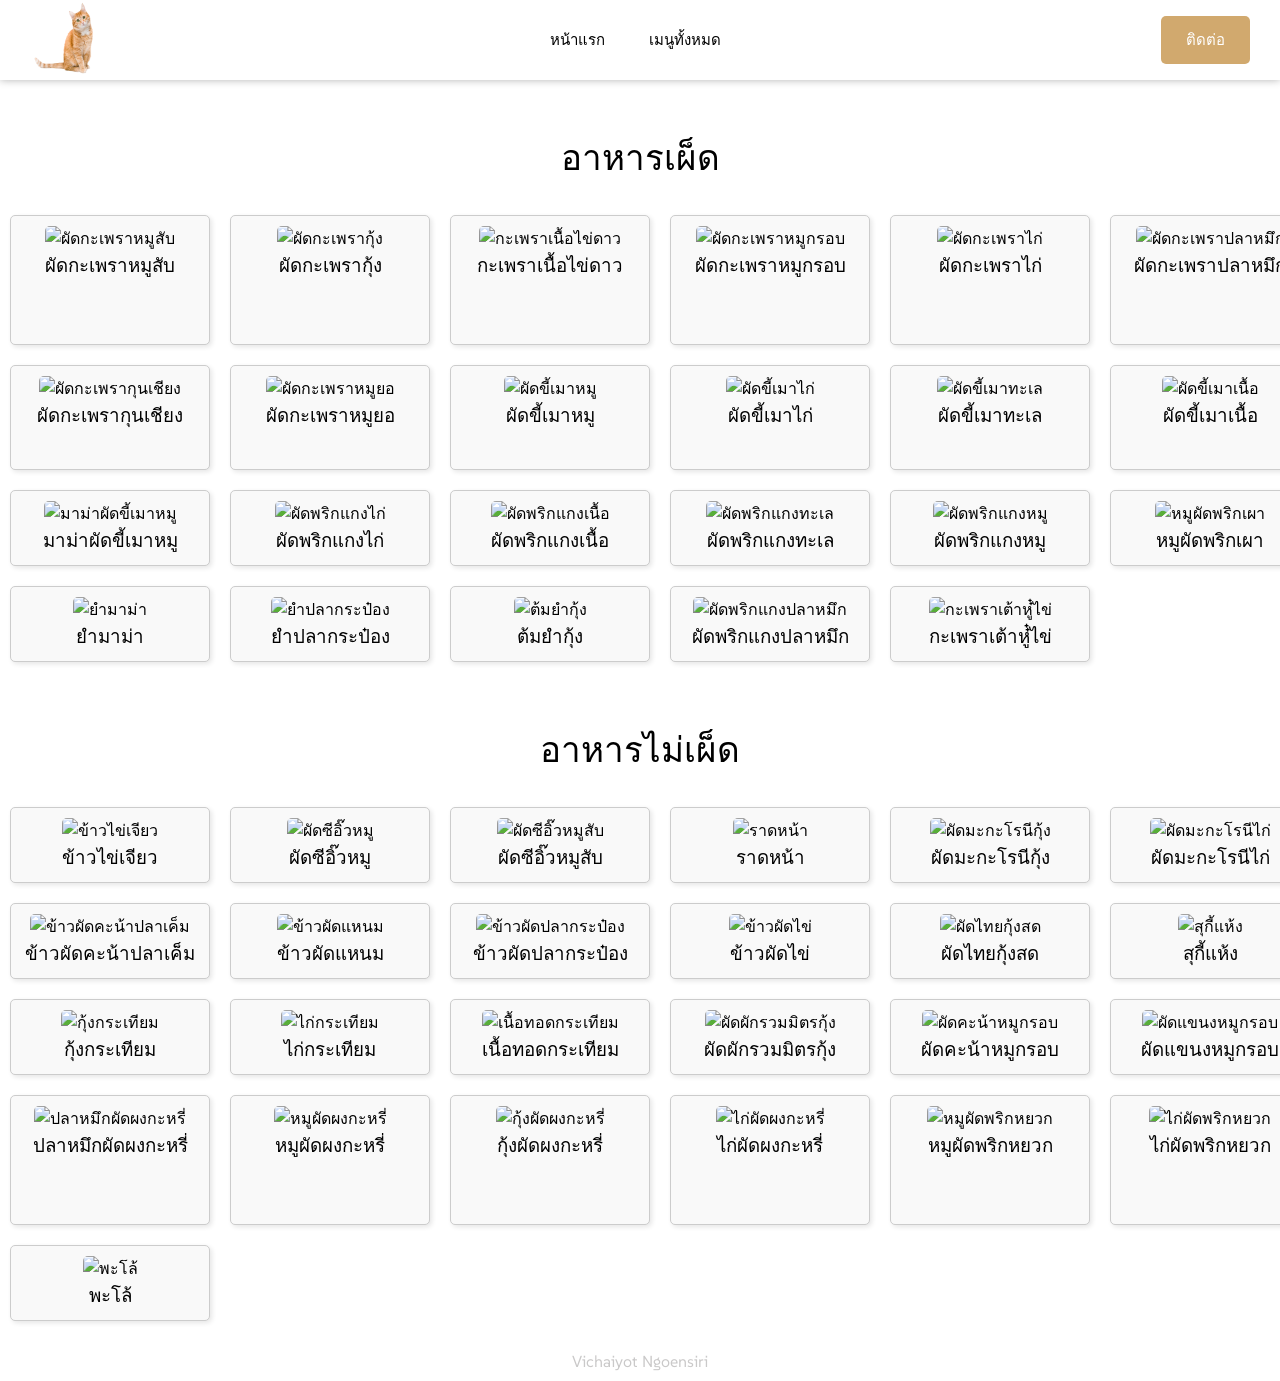
==== random/menu.html @ db2ab41a "first commit" ====
<!DOCTYPE html>
<html lang="en">
<head>
    <meta charset="UTF-8">
    <meta name="viewport" content="width=device-width, initial-scale=1.0">
    <title>สุ่มอาหารกินกานนน</title>
    <link rel="icon" type="image/x-icon" href="img/cat-removebg-preview.png">
    <link rel="stylesheet" href="menu.css">
    <script src="https://cdn.jsdelivr.net/npm/sweetalert2@11"></script>
    <script src="https://code.jquery.com/jquery-3.6.0.js" integrity="sha256-H+K7U5CnXl1h5ywQfKtSj8PCmoN9aaq30gDh27Xc0jk=" crossorigin="anonymous"></script>
</head>
<body>
    <div class="">
        <nav>
            <div class="nav-left">
                <div class="bar" id="Bar" >
                    <div class="bar1"></div>
                    <div class="bar2"></div>
                    <div class="bar3"></div>
              
                </div>
                <div id="Dd" class="drop" style="display: none;">
                    <a style="display: block;"href="home.html">หน้าแรก</a>
                    <a style="display: block;"href="menu.html">เมนูทั้งหมด</a>
                </div>
                <img src="img/cat-removebg-preview.png" alt="" >
            </div>

            <div class="nav-canter">
                <a href="home.html">หน้าแรก</a>
                <a href="menu.html">เมนูทั้งหมด</a>
            </div>
            <div class="nav-right">
                <button>ติดต่อ</button>
            </div>
        </nav>

      <div class="txt">
        <h2 style="font-size: 35px;">อาหารเผ็ด</h2 style="font-size: 35px;">
      </div>
        <div id="menu-spicy"  class="all">
        </div>
        <div class="txt">
            <h2 style="font-size: 35px;">อาหารไม่เผ็ด</h2>
          </div>
        <div id="menu-notspicy"  class="all">
        </div>

        <div class="container">
            <footer>
                <p >Vichaiyot Ngoensiri</p>
            </footer>
       </div>
    </div>
    
    <script  type="module">
    import{spicy} from './spicy.js';
    import{notSpicy} from './notspicy.js';
    

   

    const menuspicy = document.getElementById('menu-spicy');
    const menunotspicy = document.getElementById('menu-notspicy');
    

    spicy.forEach(dish =>{
        const box = document.createElement('div');
            box.className = 'box';
            box.innerHTML = ` 
            <img src="${dish.img}" alt="${dish.name}">
            <h3>${dish.name}</h3>`;
    
            menuspicy.appendChild(box);
    });


    notSpicy.forEach(dish =>{
        const box = document.createElement('div');
            box.className = 'box';
            box.innerHTML = ` 
            <img src="${dish.img}" alt="${dish.name}">
            <h3>${dish.name}</h3>`;
    
            menunotspicy.appendChild(box);
    });
 
    const button = document.getElementById('Bar');

    button.addEventListener("click",function(){
        document.getElementById('Dd').style.display = 'block';
    })
    window.onclick = function(event){
    if(!event.target.matches('.bar')){
        var dropdowns = document.getElementsByClassName("drop");
        for(var i=0; i<dropdowns.length; i++){
            if(document.getElementById('Dd').style.display = 'block'){
                document.getElementById('Dd').style.display = 'none';
            }
        }
    }
 }
 </script>
</body>
</html>
---- random/menu.css ----
@import url('https://fonts.googleapis.com/css2?family=SUSE:wght@100..800&display=swap');
*{
    margin: 0;
    padding: 0;
    box-sizing: border-box;
    font-family: "SUSE", sans-serif;
    font-optical-sizing: auto;
    font-weight: 400;
    font-style: normal;
}

nav{
    display: flex;
    justify-content: space-between;
    align-items: center;
    position: sticky;
    top: 0;
    width: 100%;
    height: 80px;
    background-color:#fff;
    box-shadow: 0px 0px 8px 0px rgba(0,0,0,0.3);
    z-index: 1;
}
.nav-left{
    display: flex;
    align-items: center;
   
    
    img{
        margin-left: 30px;
        width: 80px;
        height: 80px;
    }
}
.nav-canter{
    
    a{
        text-decoration: none;
        color: black;
        margin: 20px;
        font-size: 15px;
    }
    a:hover{
        background-color: rgb(228, 228, 228);
        padding: 10px 15px;
        margin: 5px;
        border-radius: 5px;
    }
}

.nav-right{

    button{
        margin-right: 30px;
        padding: 12px 25px;
        font-size: 15px;
        border-radius: 5px;
        transition: 0.4s;
        border: none;
        color: #fff;
        background-color: rgb(209, 169, 110);
        cursor: pointer;

    }
    button:hover{
        background-color: rgb(155, 155, 155);
        padding: 14px 27px;
        
    }
}
.bar{
    margin: 0 10px;
    display: none;
    cursor: pointer;
    .bar1, .bar2 ,.bar3{
        height: 3px;
        background-color: rgb(209, 169, 110);
        margin: 6px 10px;
        transition: 0.4s;
    }
    .bar1{
        width: 36px;
    }

    .bar2{
        width: 12px;
    }
    .bar3{
        width: 25px;
    }
}
.drop{
    z-index: 3;
    padding: .5rem;
    border-radius: 10px;
    position: fixed;
    display: grid;
    top: 80px;
    background-color: rgb(255, 255, 255);
    box-shadow: 0px 0px 8px 0px rgba(0,0,0,0.1);

    a{
        text-decoration: none;
        color: black;
        padding:  .5rem 6rem .5rem .5rem ;
        margin-bottom: 2px;
        border-radius: 10px;
        font-size: 15px;
        background-color: #fff;


    }

    a:hover{
        background-color: rgba(126, 126, 126, 0.301);
    }
}

@media screen and (max-width:1024px) {
    .bar{
        display: block;
    }
    .nav-canter{
        display: none;
    }
    
}

.container{
    display: flex;
    justify-content: center;
    align-items: center;
}
footer{
    
    margin-bottom: 10px;
    p{
        color: rgb(202, 201, 201);
    }
}

.box {
    
    border: 1px solid #ccc;
    border-radius: 5px;
    margin: 10px;
    padding: 10px;
    width: 200px;
    text-align: center;
    box-shadow: 2px 2px 5px rgba(0, 0, 0, 0.1);
    background-color: #f9f9f9;
    transition: 0.3s;
}
.box img {
    width: 150px;
    height: 100px;
    object-fit: cover;
    border-radius: 5px;
}

.all{
    display: grid;
    grid-template-columns: repeat(8,1fr);
    margin-bottom: 20px;
}
.txt{
    text-align: center;
    margin-top: 50px;
    margin-bottom: 20px;
}

.box:hover{
    box-shadow: 5px 5px 5px 5px rgba(0, 0, 0, 0.575);
}
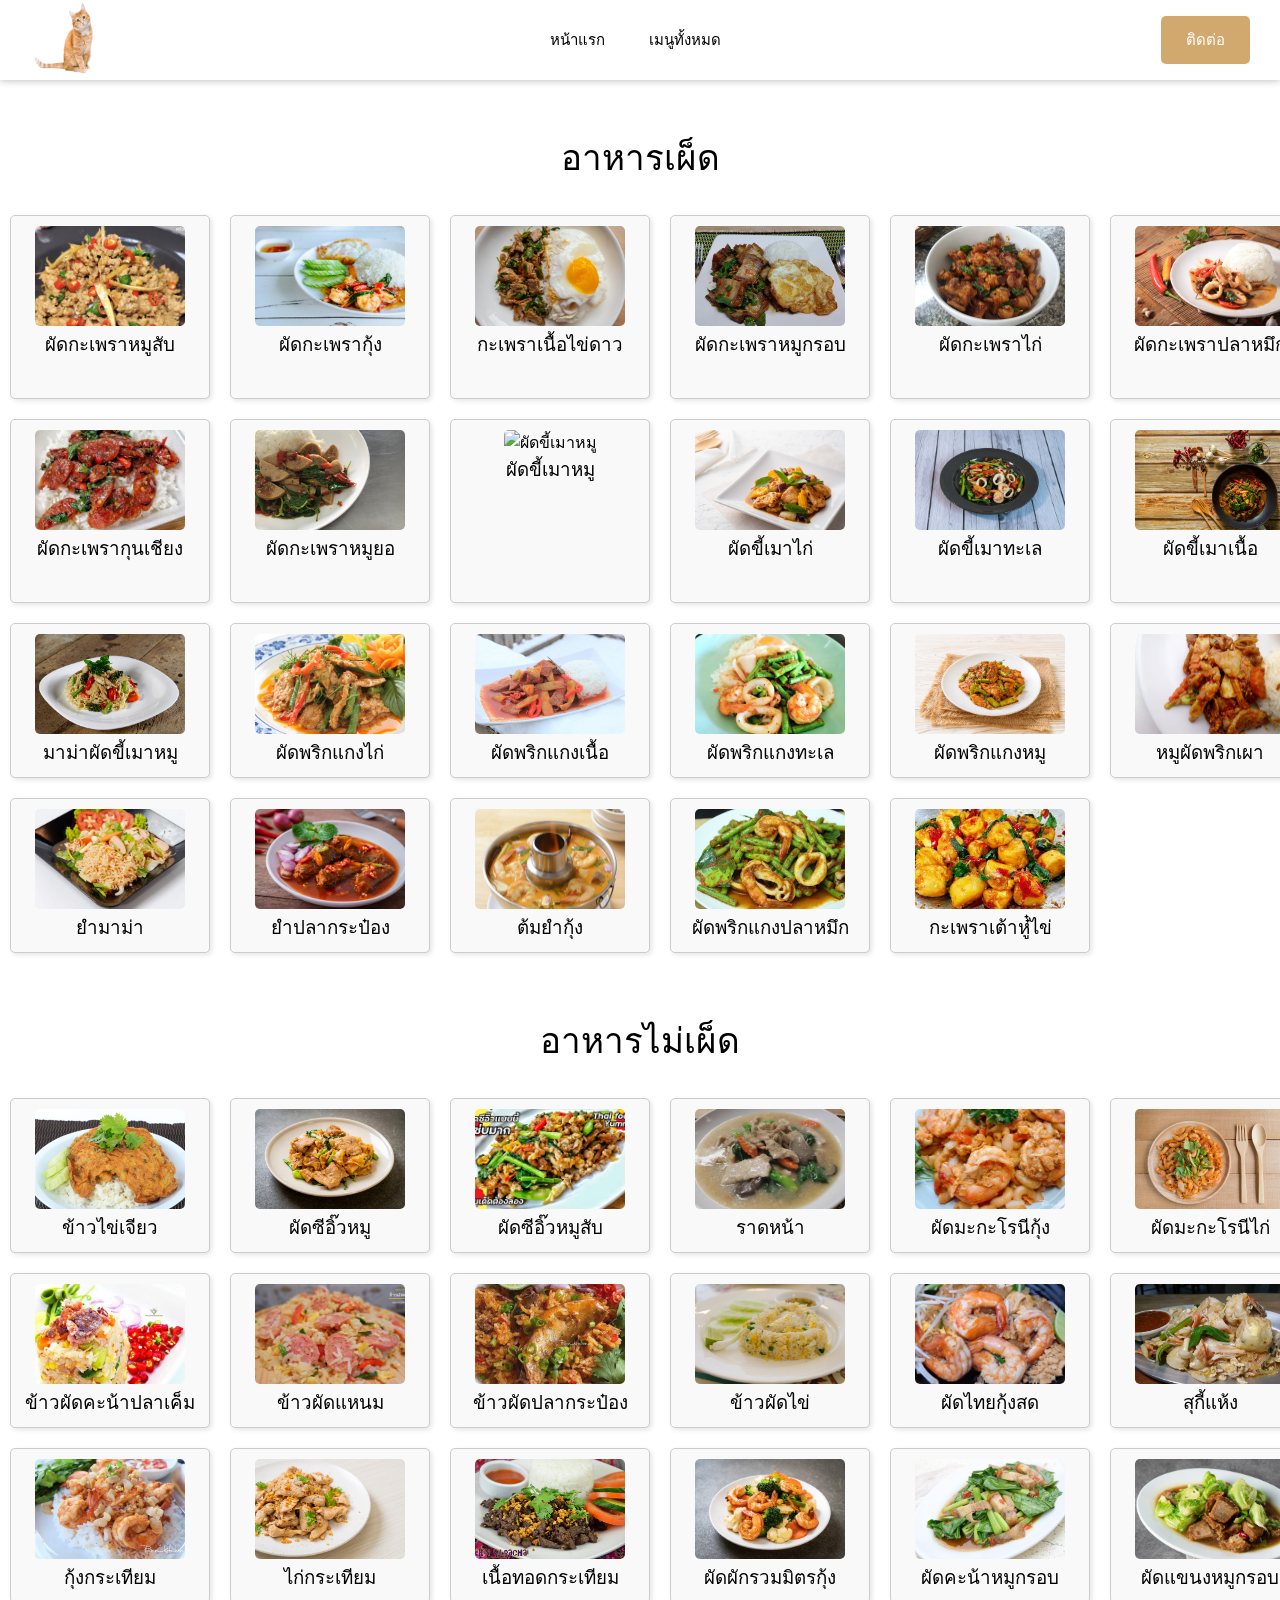
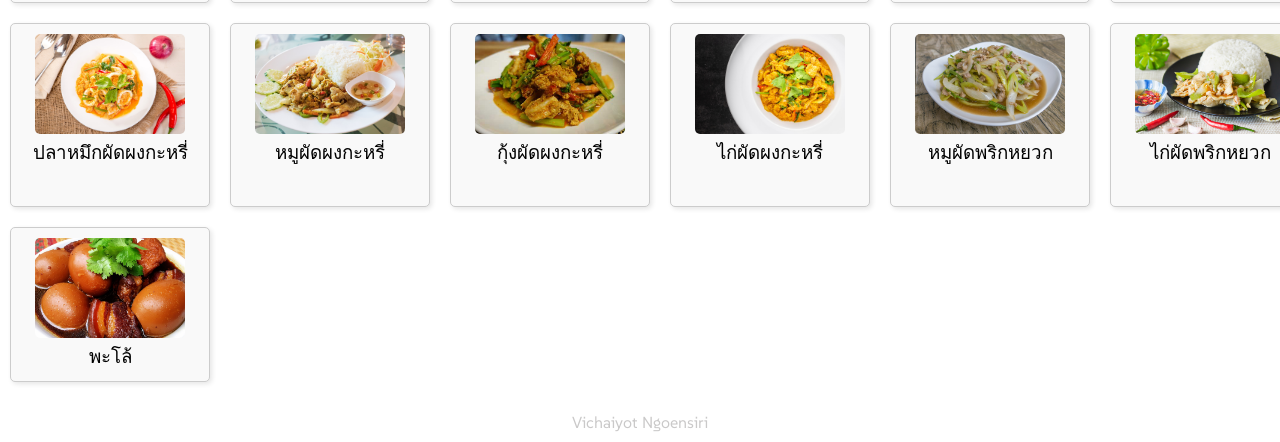
==== commit 69a84f3b: "update img and code" ====
--- a/random/menu.html
+++ b/random/menu.html
@@ -4,7 +4,7 @@
     <meta charset="UTF-8">
     <meta name="viewport" content="width=device-width, initial-scale=1.0">
     <title>สุ่มอาหารกินกานนน</title>
-    <link rel="icon" type="image/x-icon" href="img/cat-removebg-preview.png">
+    <link rel="icon" type="image/x-icon" href="img-logo/cat-removebg-preview.png">
     <link rel="stylesheet" href="menu.css">
     <script src="https://cdn.jsdelivr.net/npm/sweetalert2@11"></script>
     <script src="https://code.jquery.com/jquery-3.6.0.js" integrity="sha256-H+K7U5CnXl1h5ywQfKtSj8PCmoN9aaq30gDh27Xc0jk=" crossorigin="anonymous"></script>
@@ -23,7 +23,7 @@
                     <a style="display: block;"href="home.html">หน้าแรก</a>
                     <a style="display: block;"href="menu.html">เมนูทั้งหมด</a>
                 </div>
-                <img src="img/cat-removebg-preview.png" alt="" >
+                <img src="img-logo/cat-removebg-preview.png" alt="" >
             </div>
 
             <div class="nav-canter">
